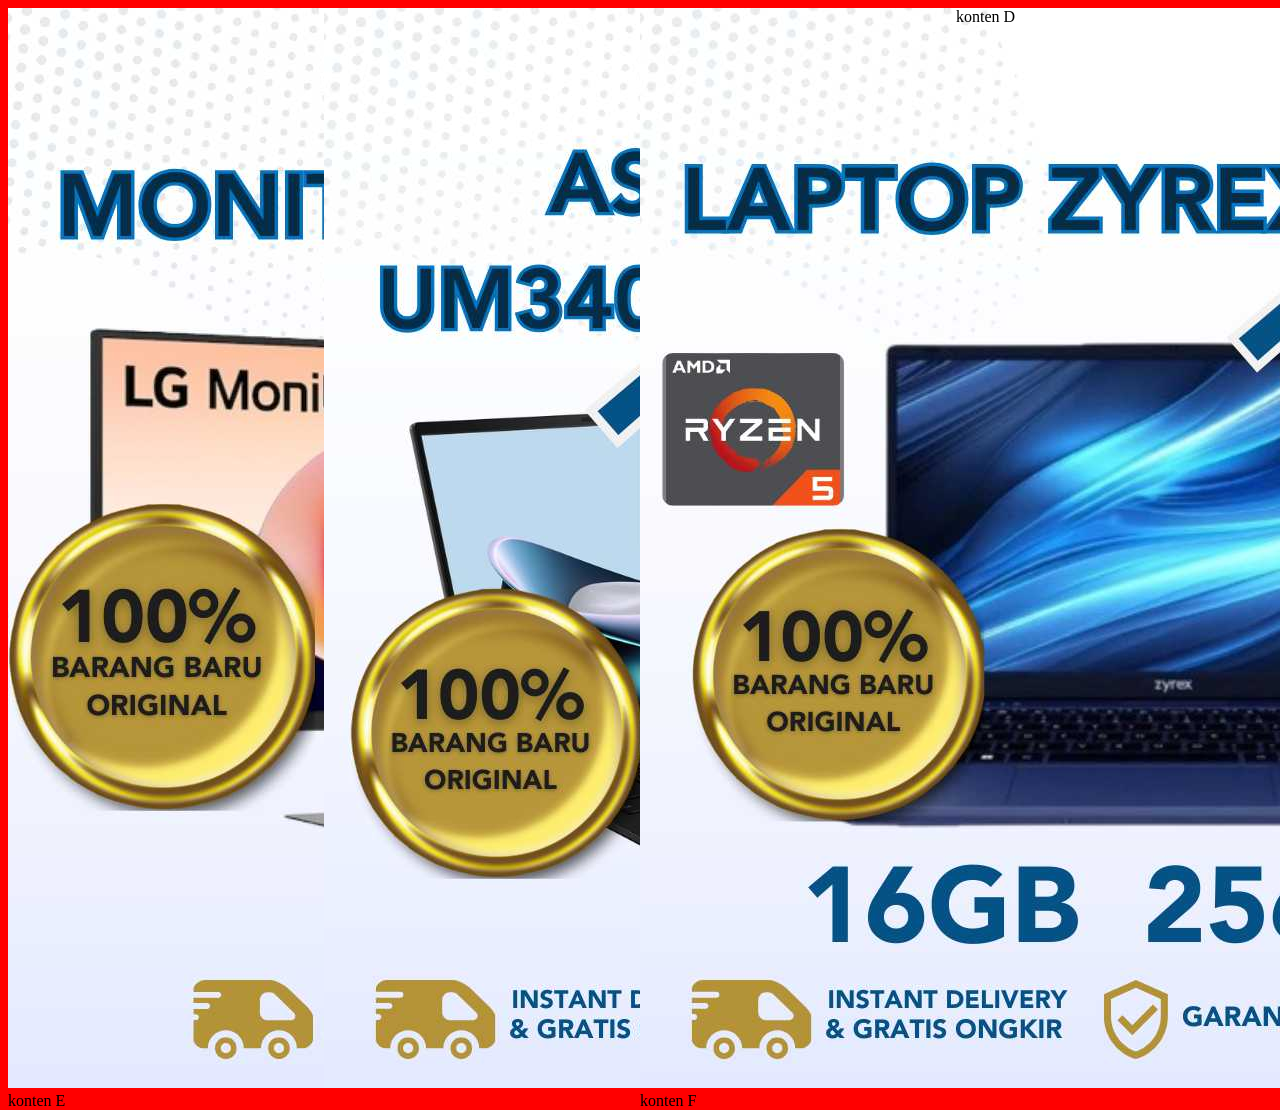
==== rwd/index.html @ db20806b "p5" ====
<!DOCTYPE html>
<html lang="en">
<head>
    <meta charset="UTF-8">
    <meta name="viewport" content="width=device-width, initial-scale=1.0">
    <title>responsive web design</title>
    <link rel="stylesheet" href="style.css">
</head>
<body>
    <div class="col-lg-25 col-md-50"><img src="../image/MN2470.jpg" alt=""></div>
    <div class="col-lg-25 col-md-50"><img src="../image/konten b .jpg" alt=""></div>
    <div class="col-lg-25 col-md-50"><img src="../image/konten c .jpg" alt=""></div>
    <div class="col-lg-25 col-md-50">konten D</div>
    <div class="col-lg-50 col-md-100">konten E</div>
    <div class="col-lg-50 col-md-100">konten F</div>


</body>
</html>
---- rwd/style.css ----
/*  hp max width 600px */
body{ 
    background-color: blue;
}
/*  tablet min-width 600px */
@media screen and (min-width:600px) {
    /*  element selector body */
    body{ 
        background-color: green;
    }
    .col-md-50{
        width: 50%;
        float: left;
    }
    .col-lg-100{
        width: 100%;
        float: left;
    }
}

/* desktop min  */
@media screen and (min-width:992px) {
    /*  element selector body */
    body{ 
        background-color: red;
    }
    /* class selector  */
    .col-lg-25{
        width: 25%;
        float: left;

    }
    .col-lg-50{
        width: 50%;
        float: left;
    }
}
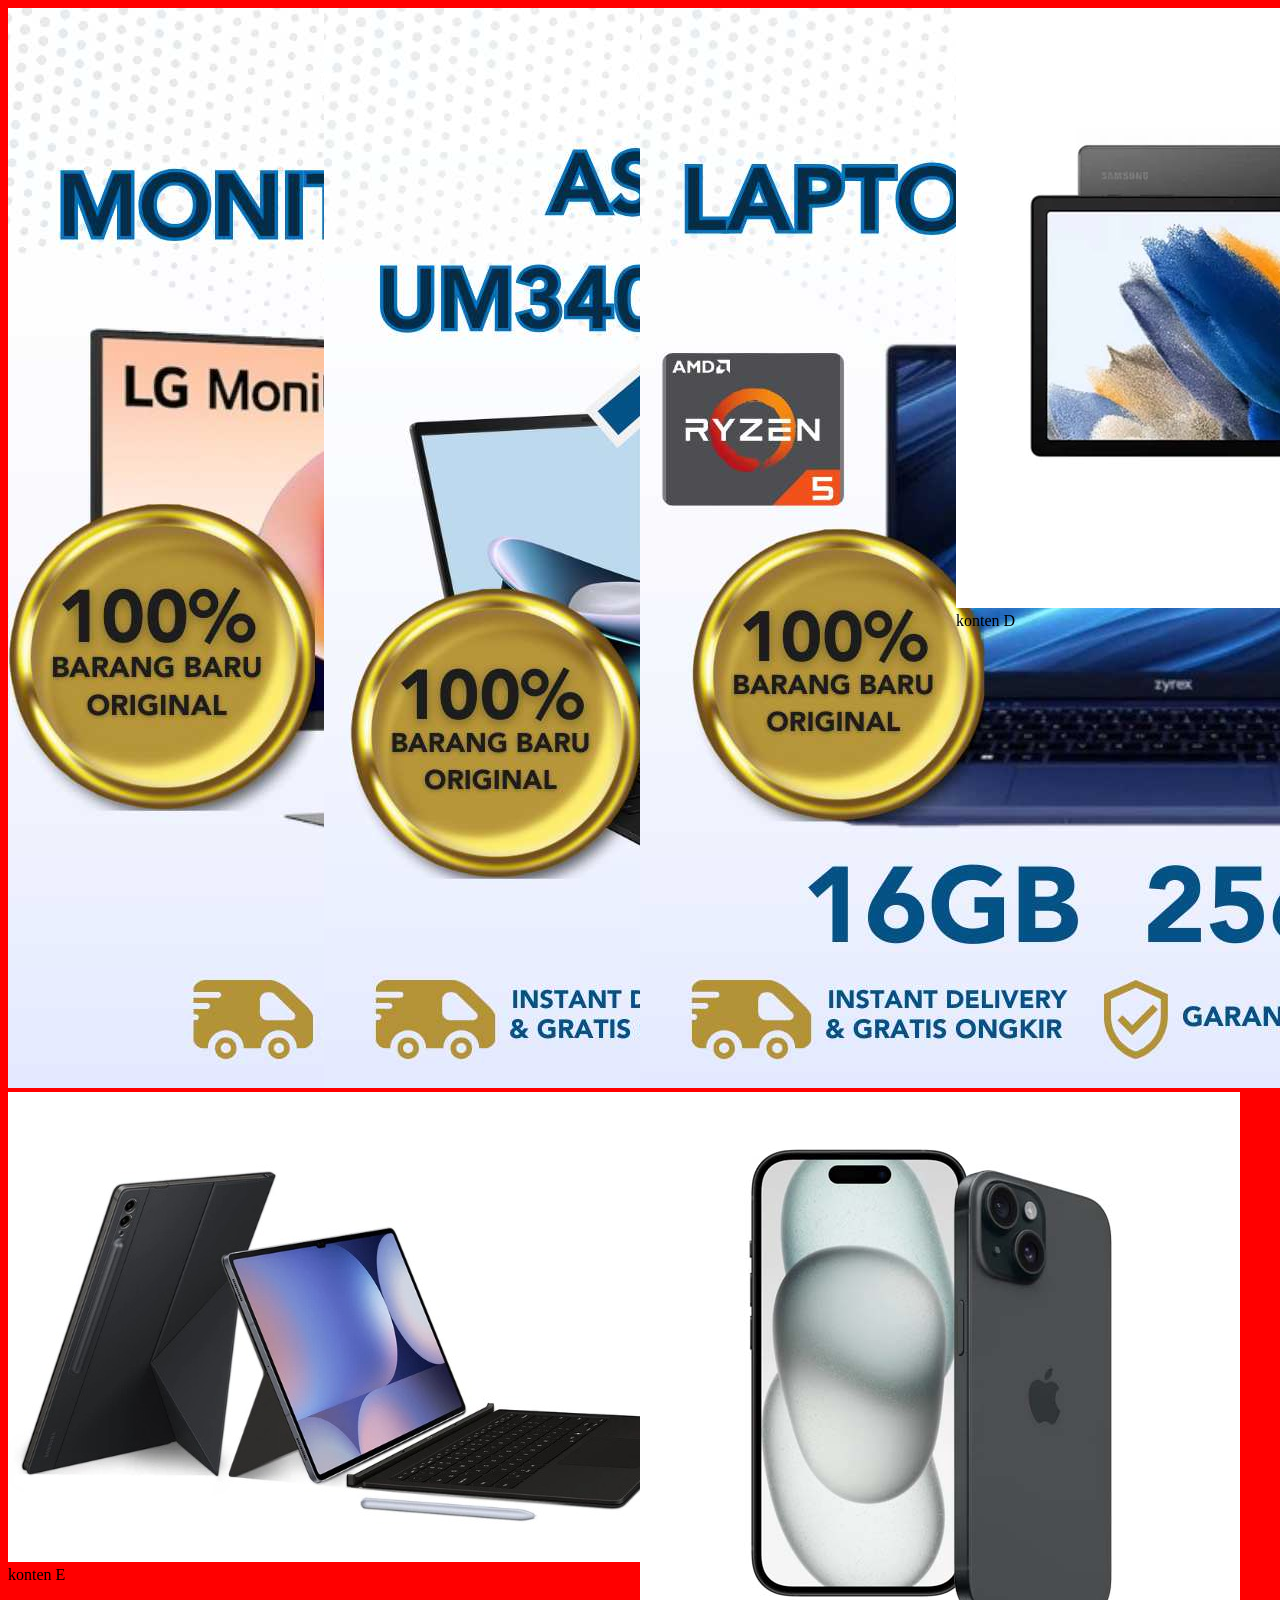
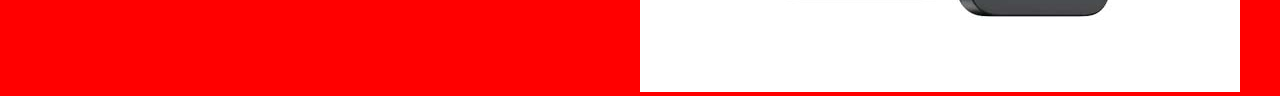
==== commit 2fd8244f: "rwd dan bs" ====
--- a/rwd/index.html
+++ b/rwd/index.html
@@ -7,12 +7,12 @@
     <link rel="stylesheet" href="style.css">
 </head>
 <body>
-    <div class="col-lg-25 col-md-50"><img src="../image/MN2470.jpg" alt=""></div>
+    <div class="col-lg-25 col-md-50"><img src="../image/konten a.jpg" alt=""></div>
     <div class="col-lg-25 col-md-50"><img src="../image/konten b .jpg" alt=""></div>
     <div class="col-lg-25 col-md-50"><img src="../image/konten c .jpg" alt=""></div>
-    <div class="col-lg-25 col-md-50">konten D</div>
-    <div class="col-lg-50 col-md-100">konten E</div>
-    <div class="col-lg-50 col-md-100">konten F</div>
+    <div class="col-lg-25 col-md-50"><img src="../image/konten d.jpg" alt="">konten D</div>
+    <div class="col-lg-50 col-md-100"><img src="../image/konten e.jpeg" alt="">konten E</div>
+    <div class="col-lg-50 col-md-100"><img src="../image/konten f .jpg" alt=""></div>
 
 
 </body>
